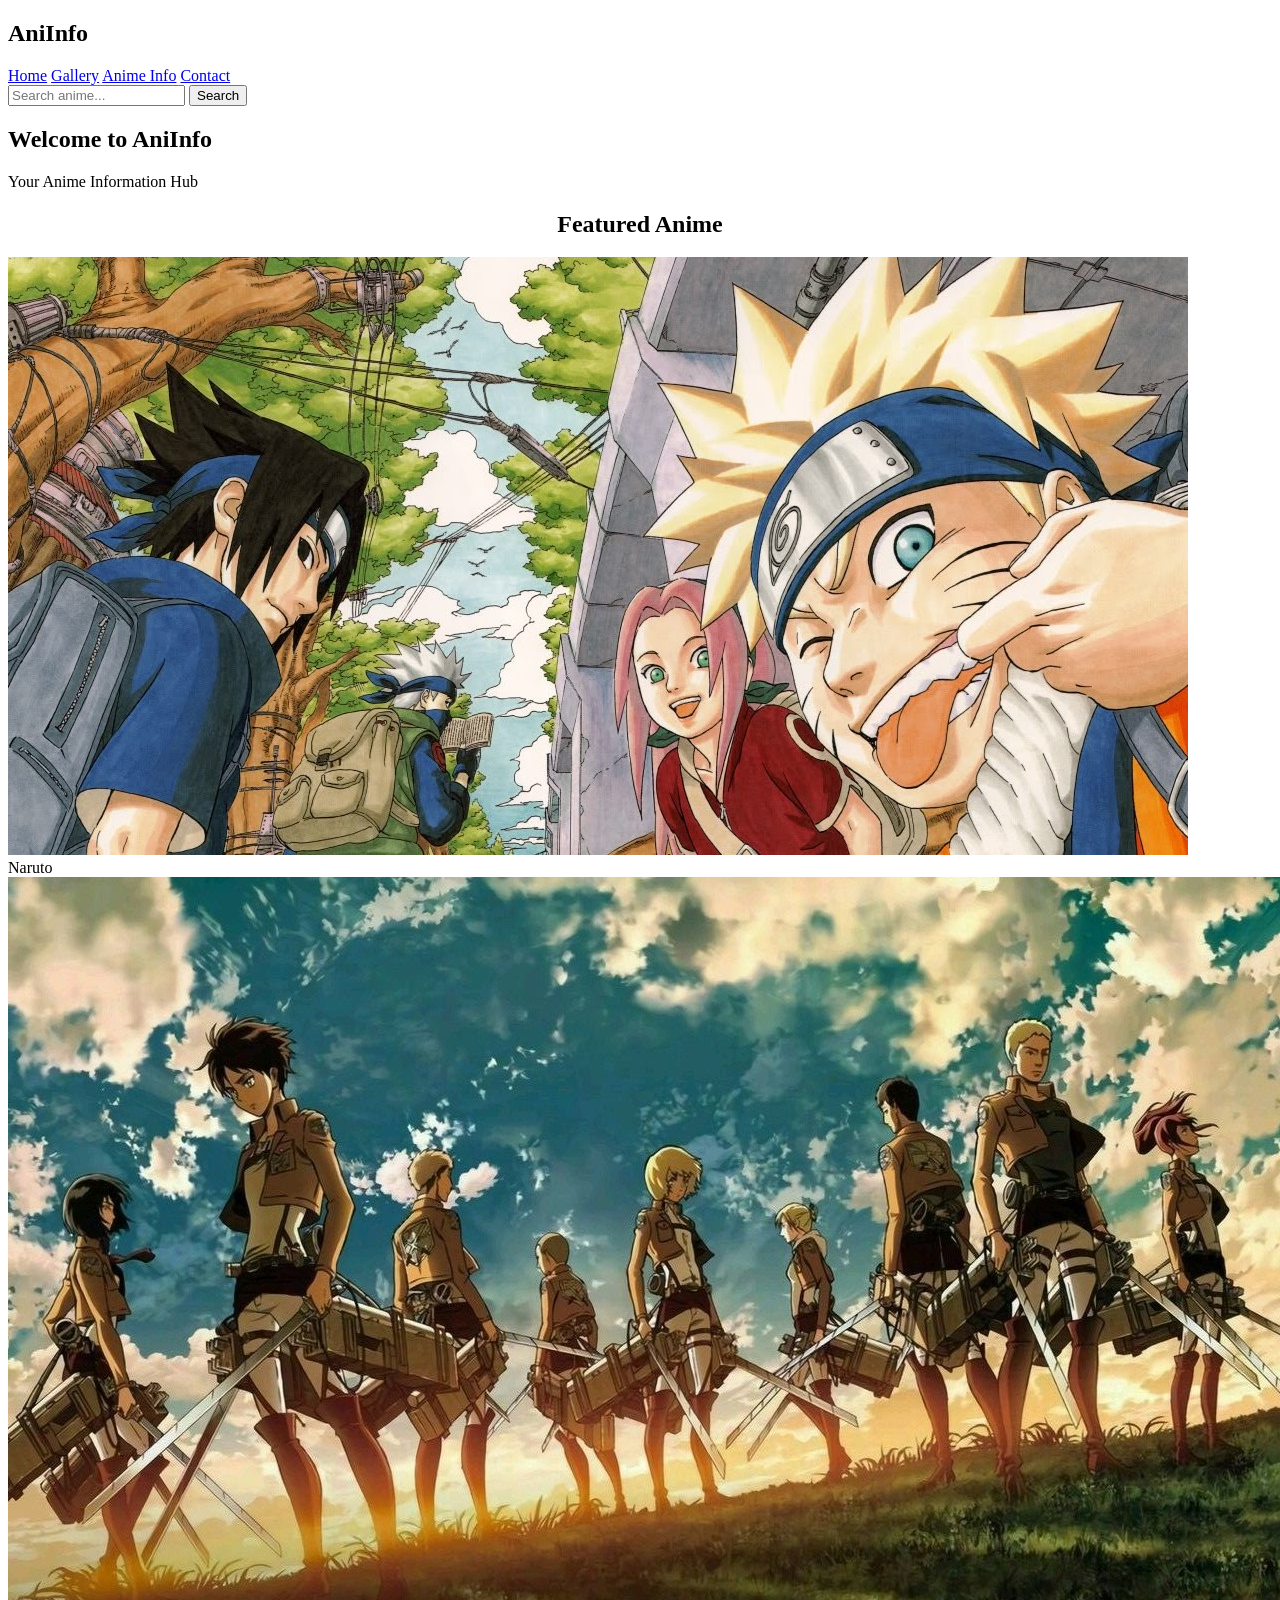
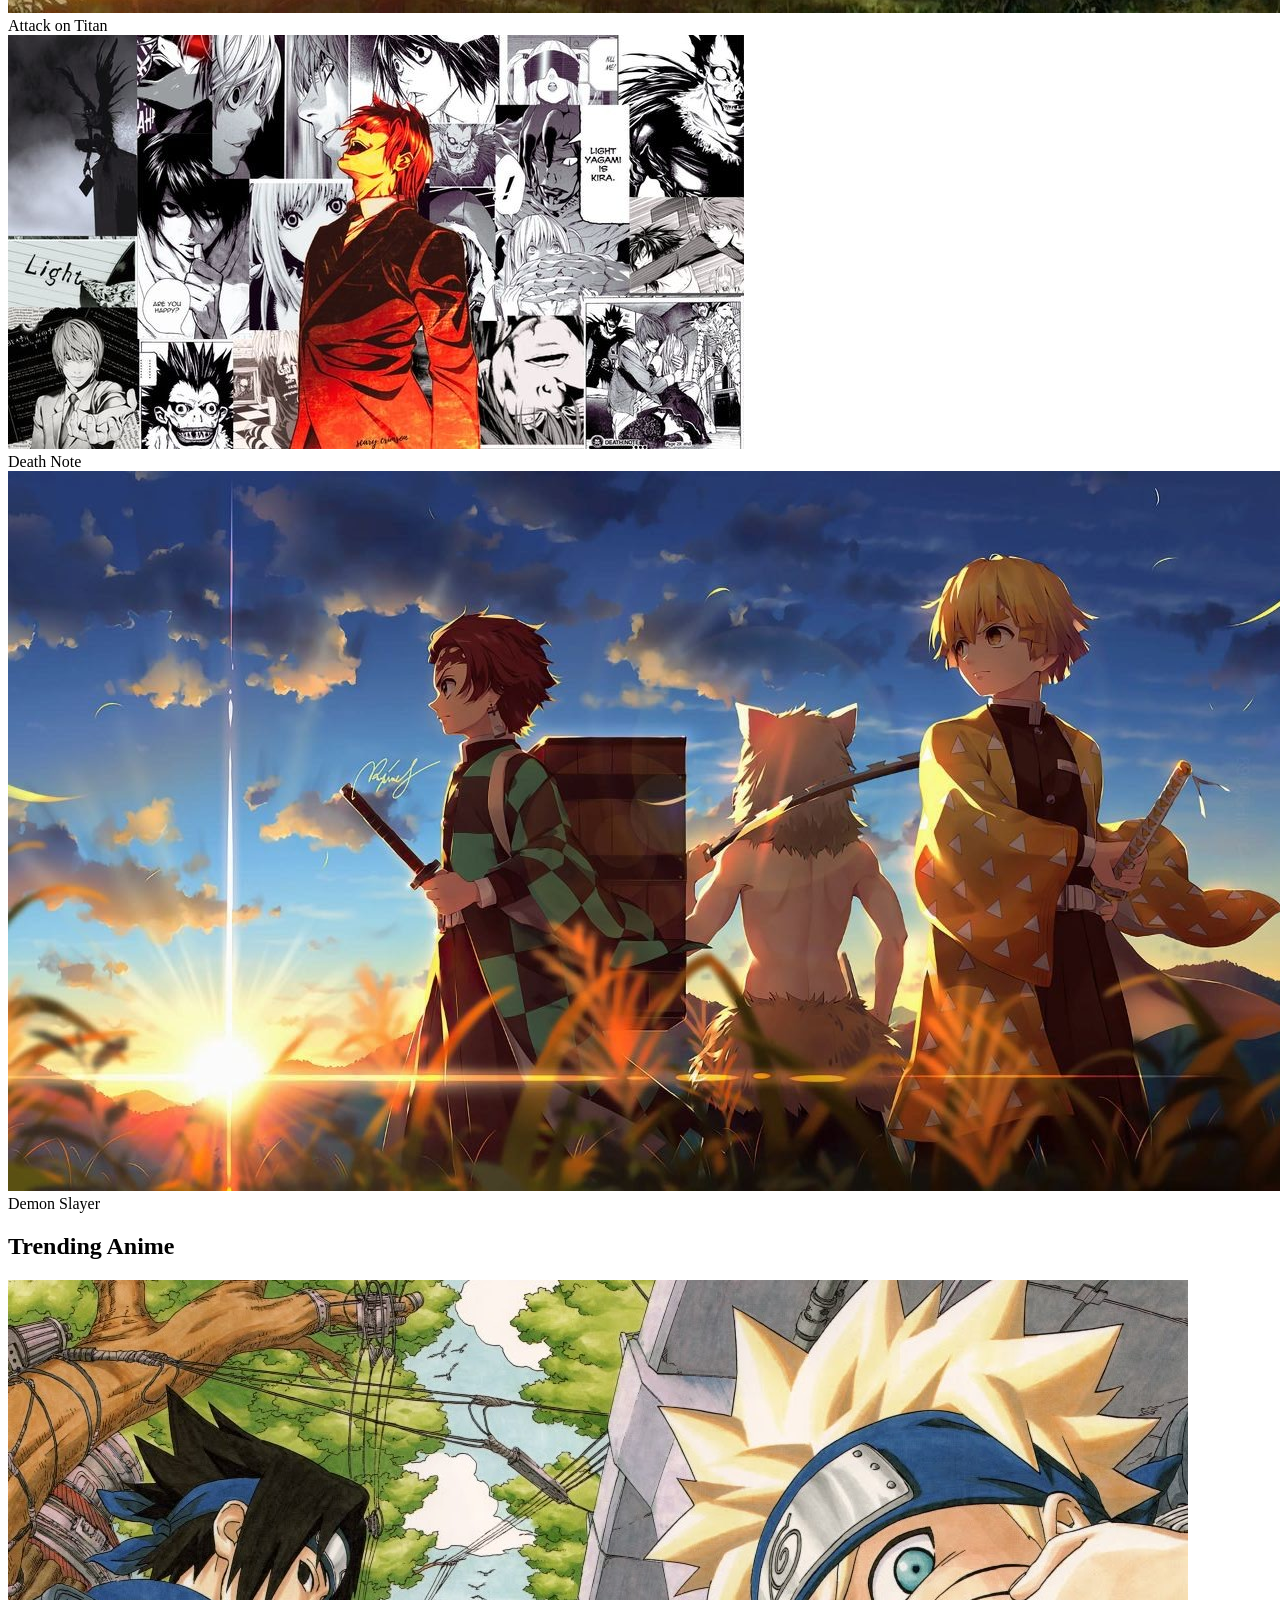
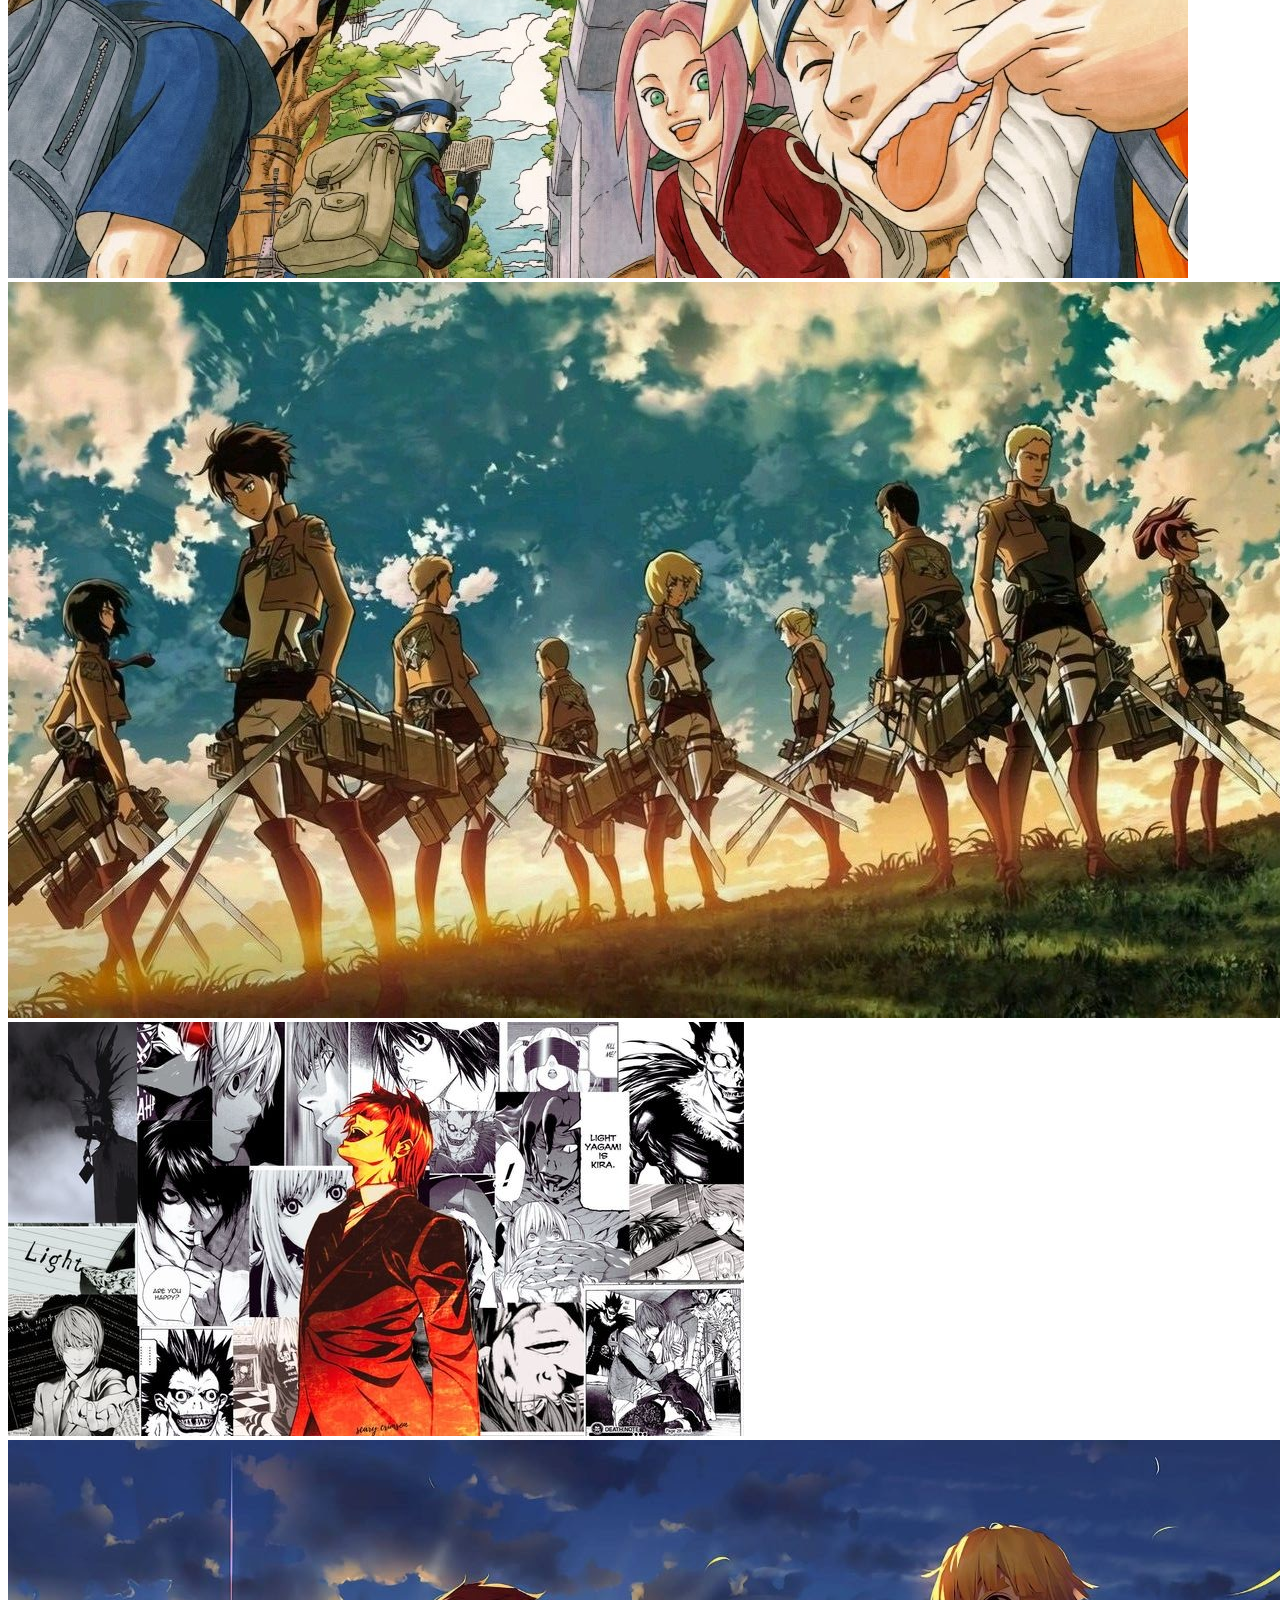
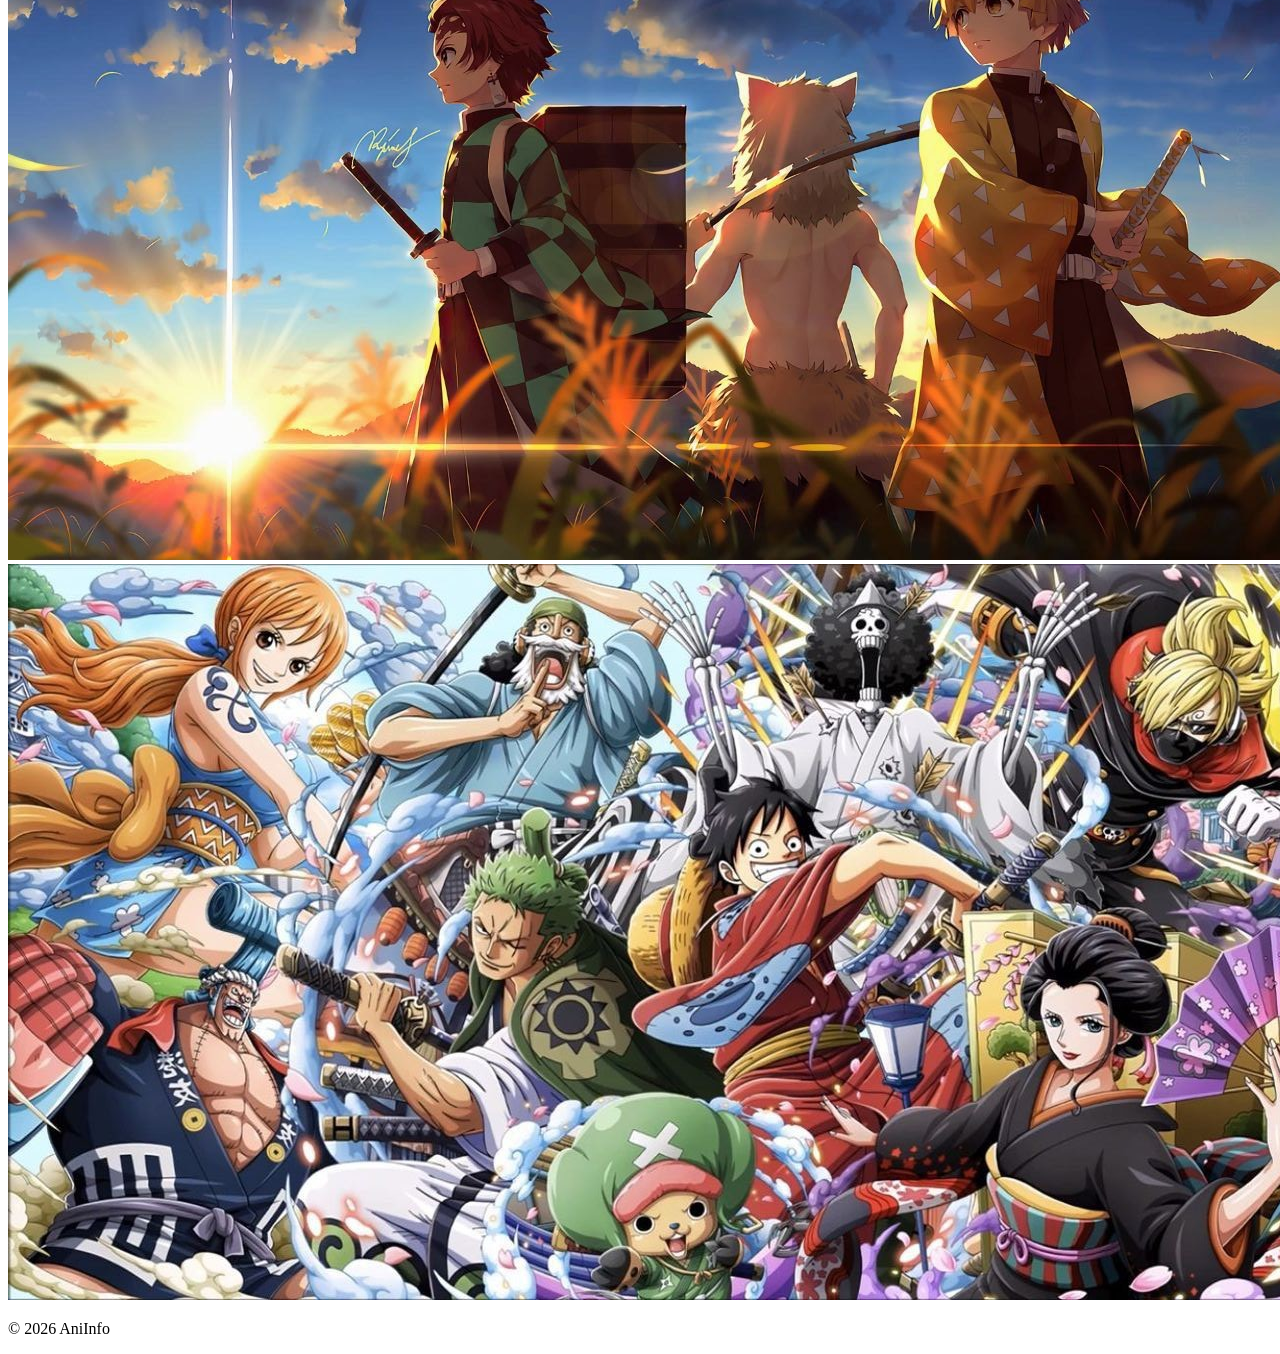
==== index.html @ 5439cc2e "Initial AniInfo website" ====
<!DOCTYPE html>
<html>

<head>

<title>AniInfo</title>

<link rel="stylesheet" href="css/style.css">

<link rel="icon" href="favicon.ico">

</head>

<body>

<header>

<h2>AniInfo</h2>

<nav>

<a href="index.html">Home</a>
<a href="gallery.html">Gallery</a>
<a href="anime.html">Anime Info</a>
<a href="contact.html">Contact</a>

</nav>

</header>

<div class="search-bar">

<input type="text" placeholder="Search anime...">

<button>Search</button>

</div>

<section class="hero">

<h1>Welcome to AniInfo</h1>

<p>Your Anime Information Hub</p>

</section>

<section>

<h2 style="text-align:center">Featured Anime</h2>

<div class="grid">

<div class="card">
<img src="images/naruto.jpg">
<div class="overlay">Naruto</div>
</div>

<div class="card">
<img src="images/aot.jpg">
<div class="overlay">Attack on Titan</div>
</div>

<div class="card">
<img src="images/deathnote.jpg">
<div class="overlay">Death Note</div>
</div>

<div class="card">
<img src="images/demonslayer.jpg">
<div class="overlay">Demon Slayer</div>
</div>

</div>

</section>

<section class="slider">

<h2>Trending Anime</h2>

<div class="slider-container">

<img src="images/naruto.jpg">
<img src="images/aot.jpg">
<img src="images/deathnote.jpg">
<img src="images/demonslayer.jpg">
<img src="images/onepiece.jpg">

</div>

</section>

<footer>

<p>© 2026 AniInfo</p>

</footer>

</body>

</html>
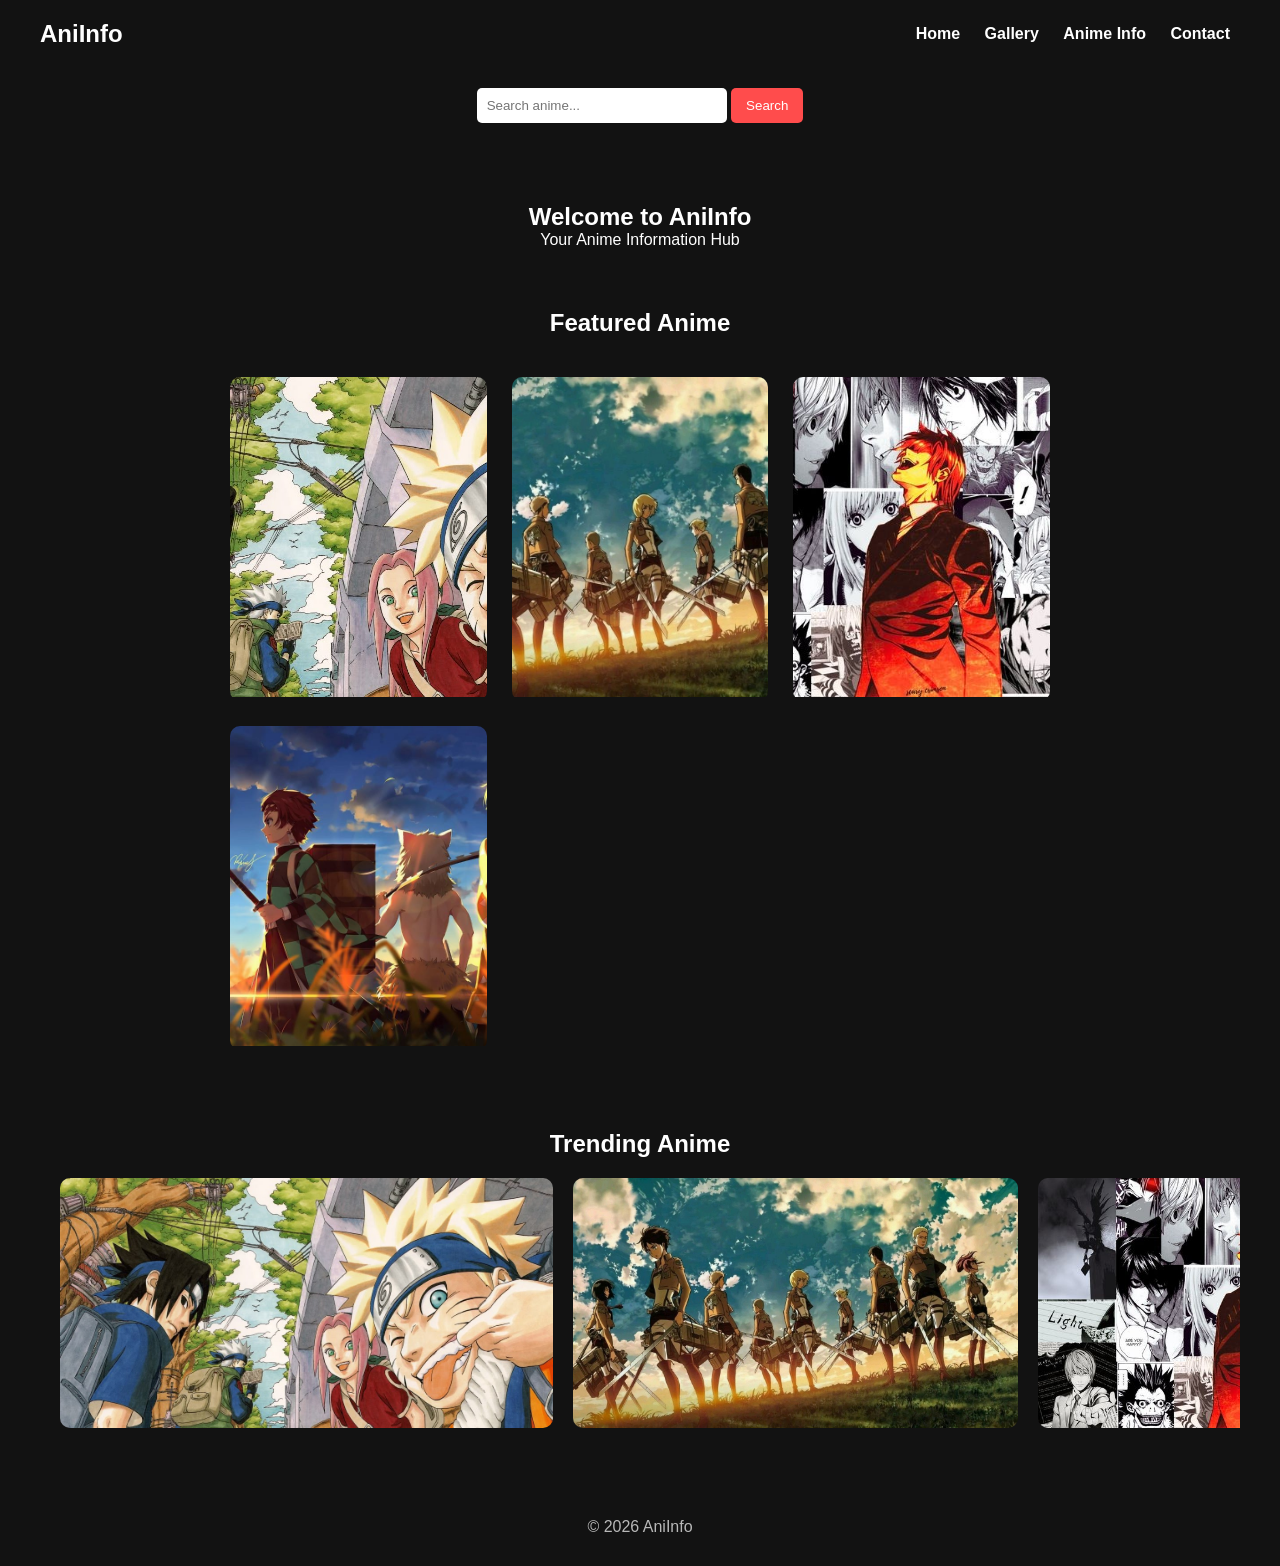
==== commit 7ccae401: "Update index.html" ====
--- a/index.html
+++ b/index.html
@@ -5,7 +5,7 @@
 
 <title>AniInfo</title>
 
-<link rel="stylesheet" href="css/style.css">
+<link rel="stylesheet" href="./CSS/style.css">
 
 <link rel="icon" href="favicon.ico">
 
@@ -98,4 +98,4 @@
 
 </body>
 
-</html>+</html>
--- a/CSS/style.css
+++ b/CSS/style.css
@@ -0,0 +1,175 @@
+*{
+margin:0;
+padding:0;
+box-sizing:border-box;
+font-family:Arial;
+}
+
+body{
+background:#121212;
+color:white;
+}
+
+/* HEADER */
+
+header{
+display:flex;
+justify-content:space-between;
+align-items:center;
+padding:20px 40px;
+background:#121212;
+}
+
+nav a{
+margin:0 10px;
+text-decoration:none;
+color:white;
+font-weight:bold;
+}
+
+/* SEARCH BAR */
+
+.search-bar{
+text-align:center;
+margin:20px;
+}
+
+.search-bar input{
+padding:10px;
+width:250px;
+border-radius:5px;
+border:none;
+}
+
+.search-bar button{
+padding:10px 15px;
+border:none;
+background:#ff4c4c;
+color:white;
+border-radius:5px;
+cursor:pointer;
+}
+
+/* HERO */
+
+.hero{
+text-align:center;
+padding:60px 20px;
+}
+
+/* GRID */
+
+.grid{
+display:grid;
+grid-template-columns:repeat(auto-fit,minmax(220px,1fr));
+gap:25px;
+max-width:900px;
+margin:auto;
+padding:40px;
+}
+
+/* CARDS */
+
+.card{
+position:relative;
+overflow:hidden;
+border-radius:10px;
+cursor:pointer;
+transition:0.3s;
+}
+
+.card img{
+width:100%;
+height:320px;
+object-fit:cover;
+}
+
+/* HOVER EFFECT */
+
+.card:hover{
+transform:scale(1.08);
+box-shadow:0 15px 30px rgba(0,0,0,0.6);
+}
+
+.overlay{
+position:absolute;
+bottom:0;
+width:100%;
+background:rgba(0,0,0,0.6);
+text-align:center;
+padding:10px;
+color:white;
+opacity:0;
+transition:0.3s;
+}
+
+.card:hover .overlay{
+opacity:1;
+}
+
+/* SLIDER */
+
+.slider{
+padding:40px;
+text-align:center;
+}
+
+.slider-container{
+display:flex;
+overflow-x:auto;
+gap:20px;
+padding:20px;
+}
+
+.slider-container img{
+height:250px;
+border-radius:10px;
+transition:0.3s;
+}
+
+.slider-container img:hover{
+transform:scale(1.1);
+}
+
+/* ANIME INFO */
+
+.anime-info{
+max-width:700px;
+margin:20px auto;
+padding:20px;
+background:rgba(255,255,255,0.05);
+border-radius:10px;
+}
+
+/* CONTACT FORM */
+
+form{
+max-width:500px;
+margin:40px auto;
+display:flex;
+flex-direction:column;
+gap:15px;
+}
+
+input, textarea{
+padding:10px;
+border:none;
+border-radius:5px;
+}
+
+button{
+padding:10px;
+border:none;
+background:#ff4c4c;
+color:white;
+border-radius:5px;
+cursor:pointer;
+}
+
+/* FOOTER */
+
+footer{
+text-align:center;
+padding:30px;
+opacity:0.7;
+}
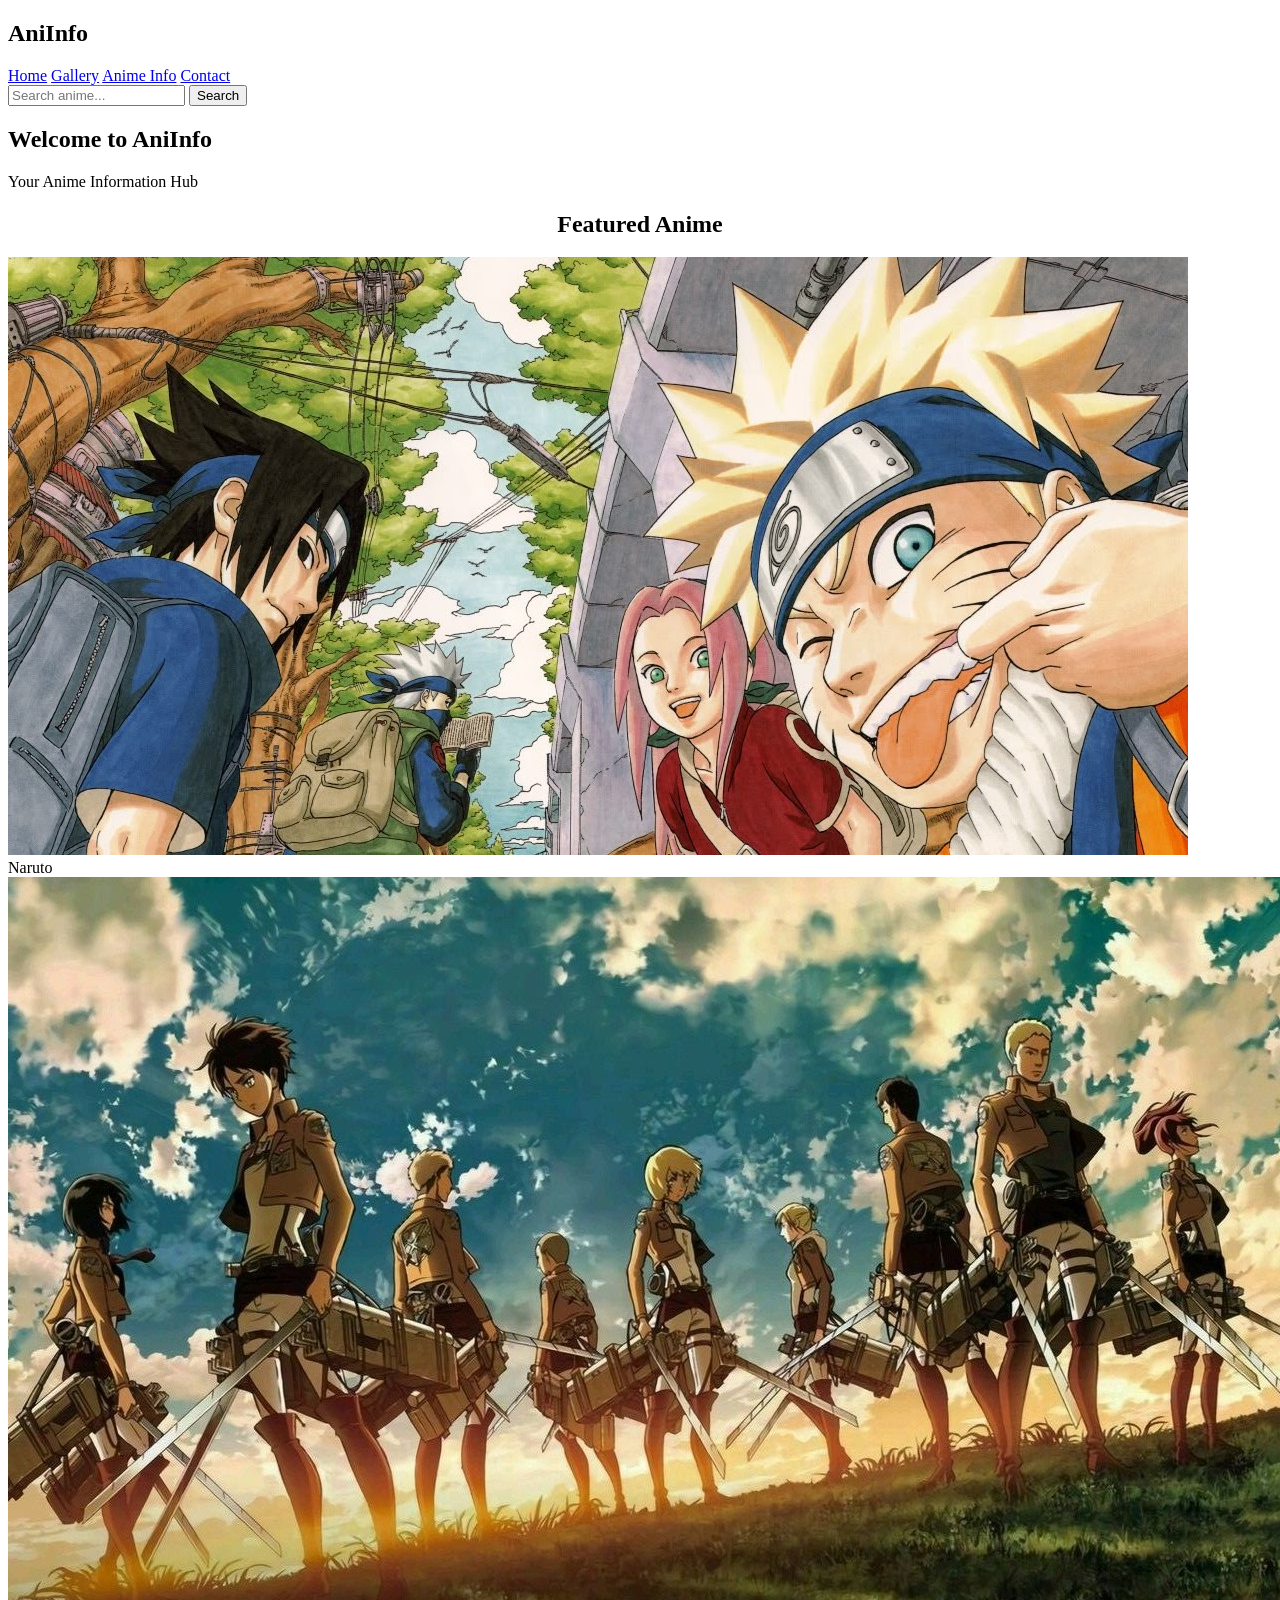
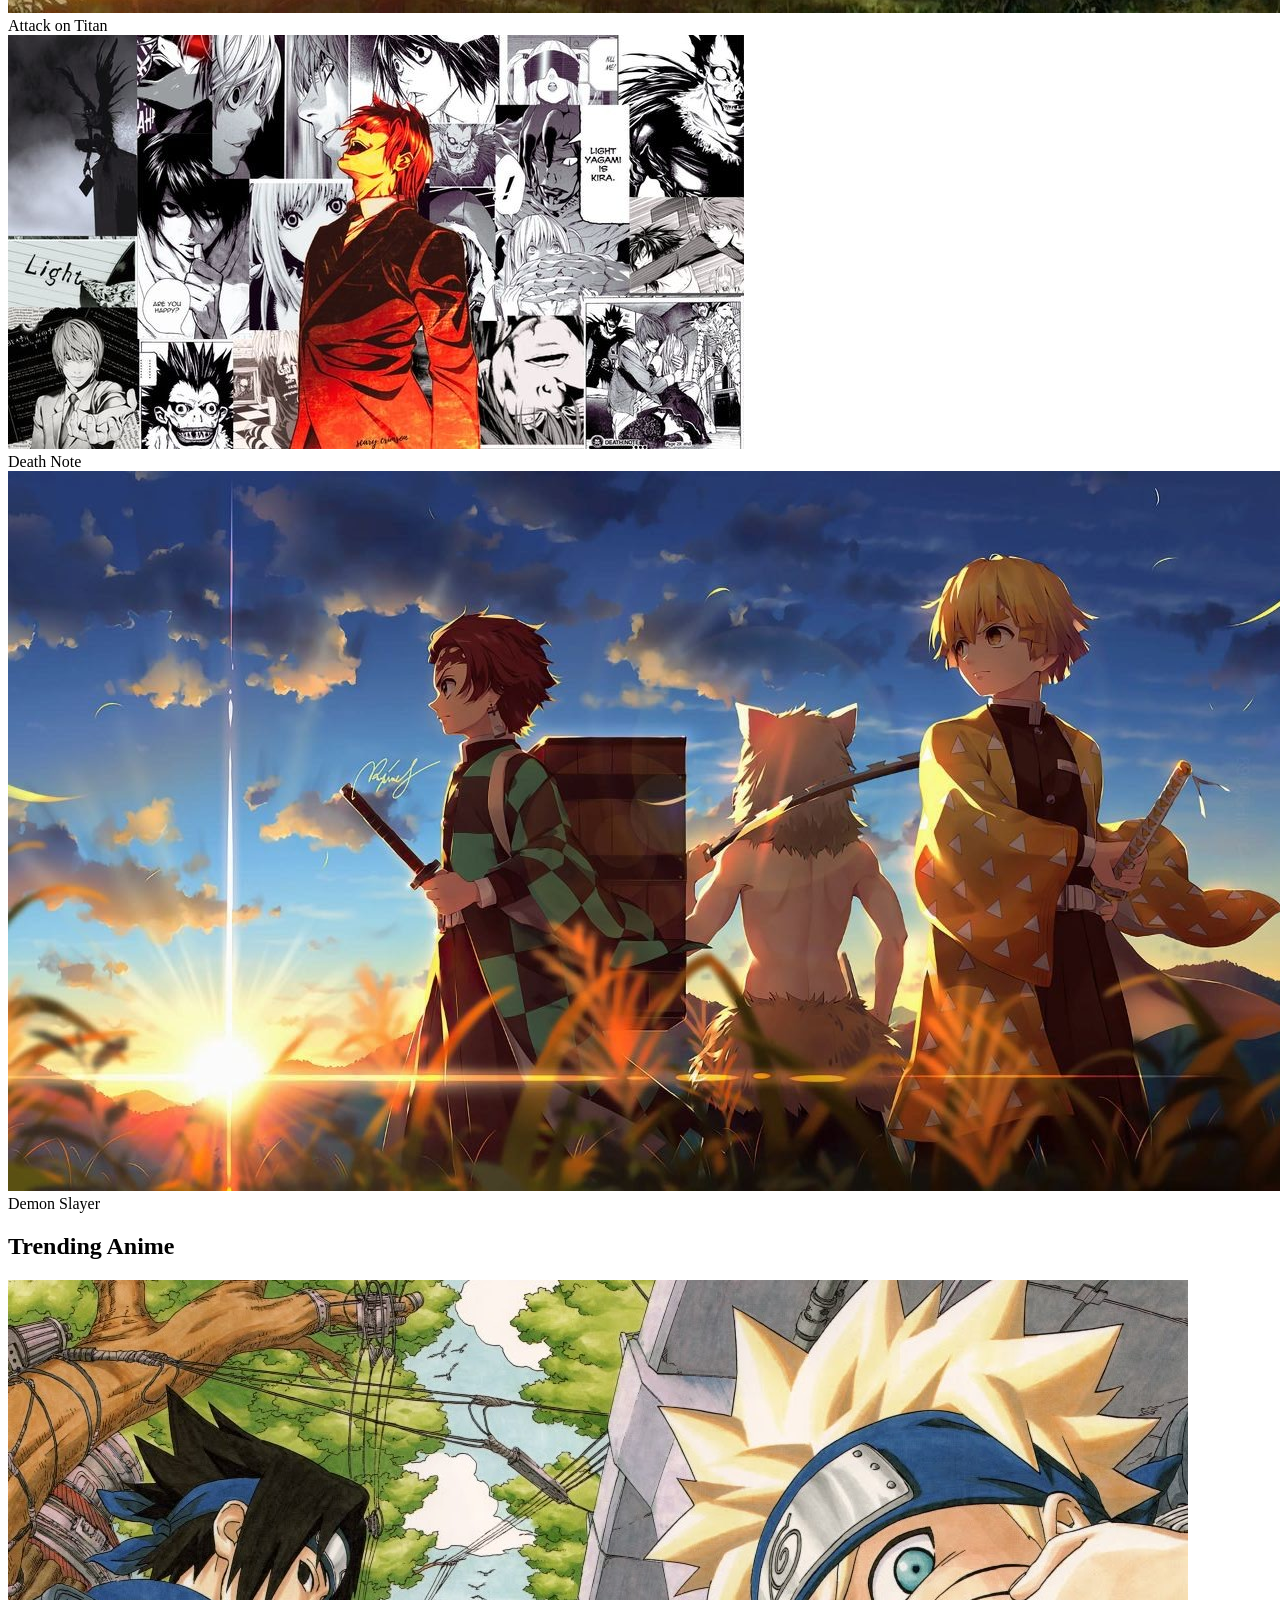
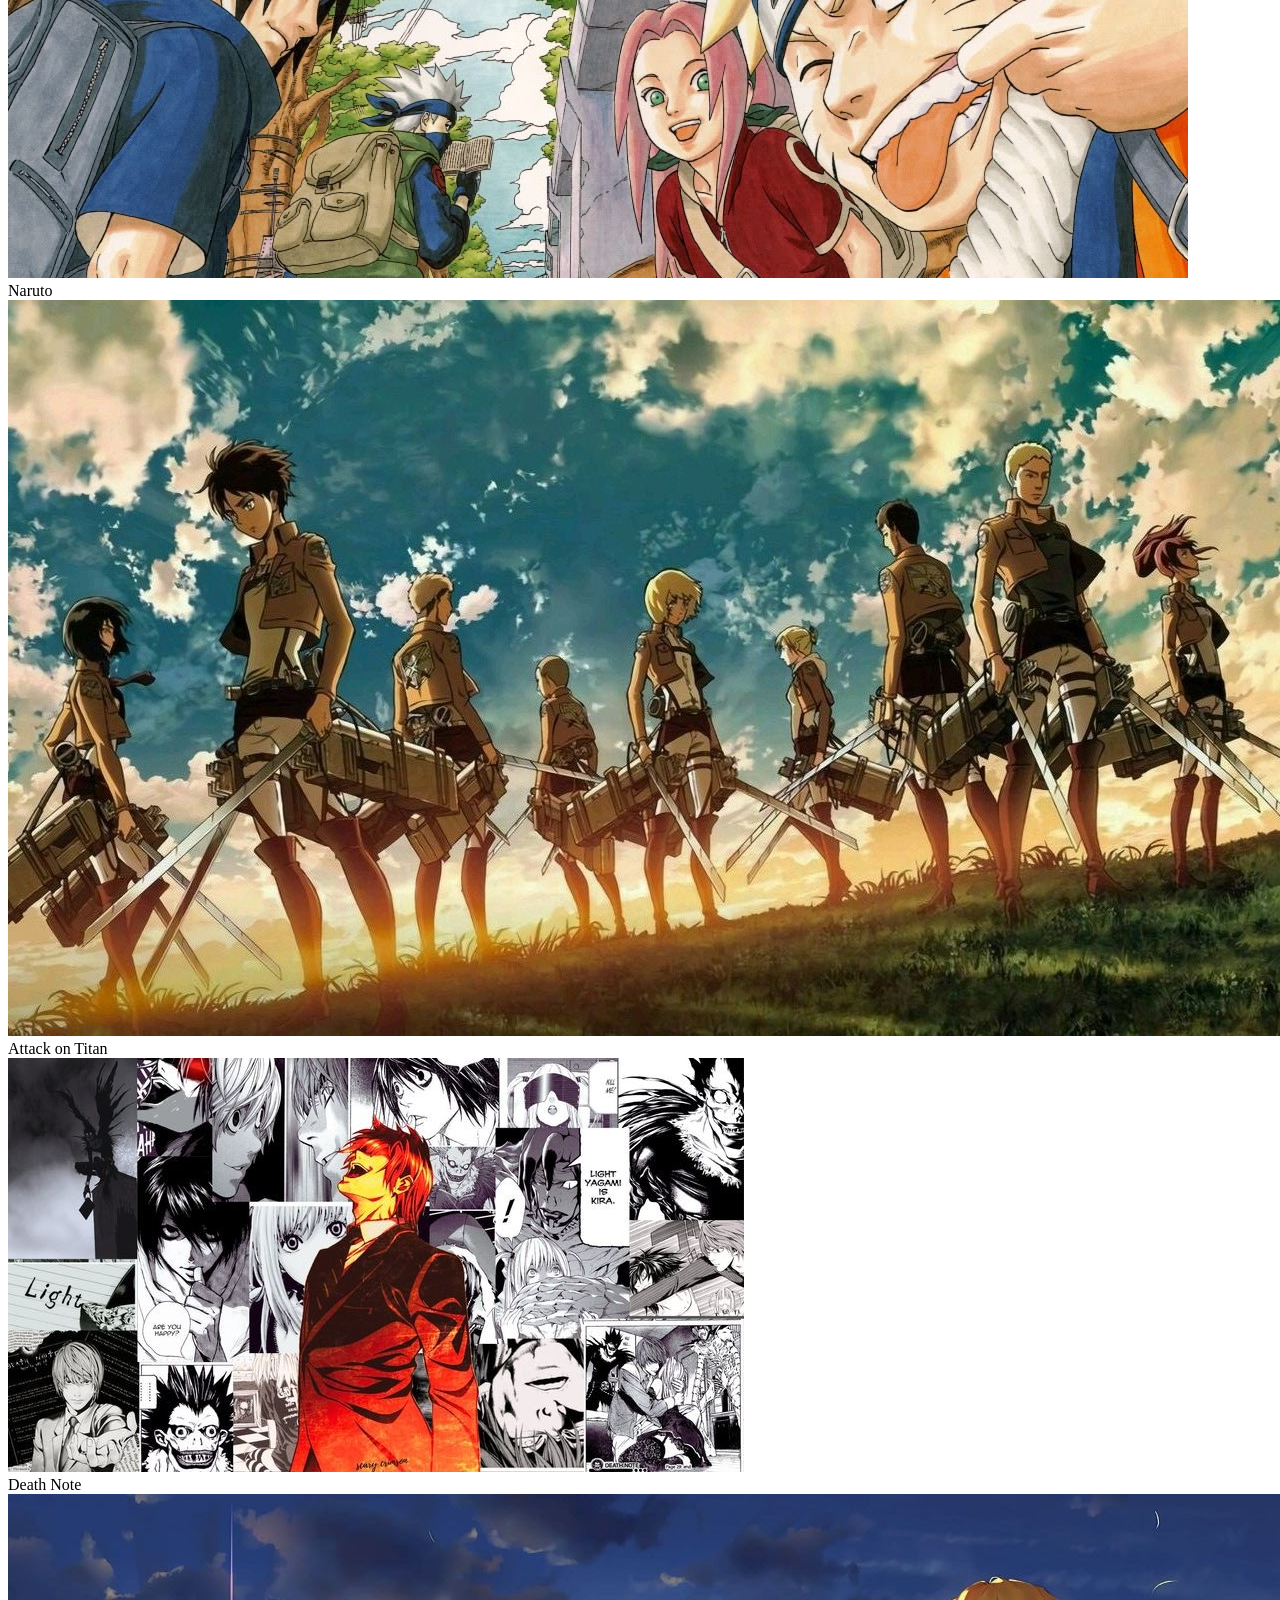
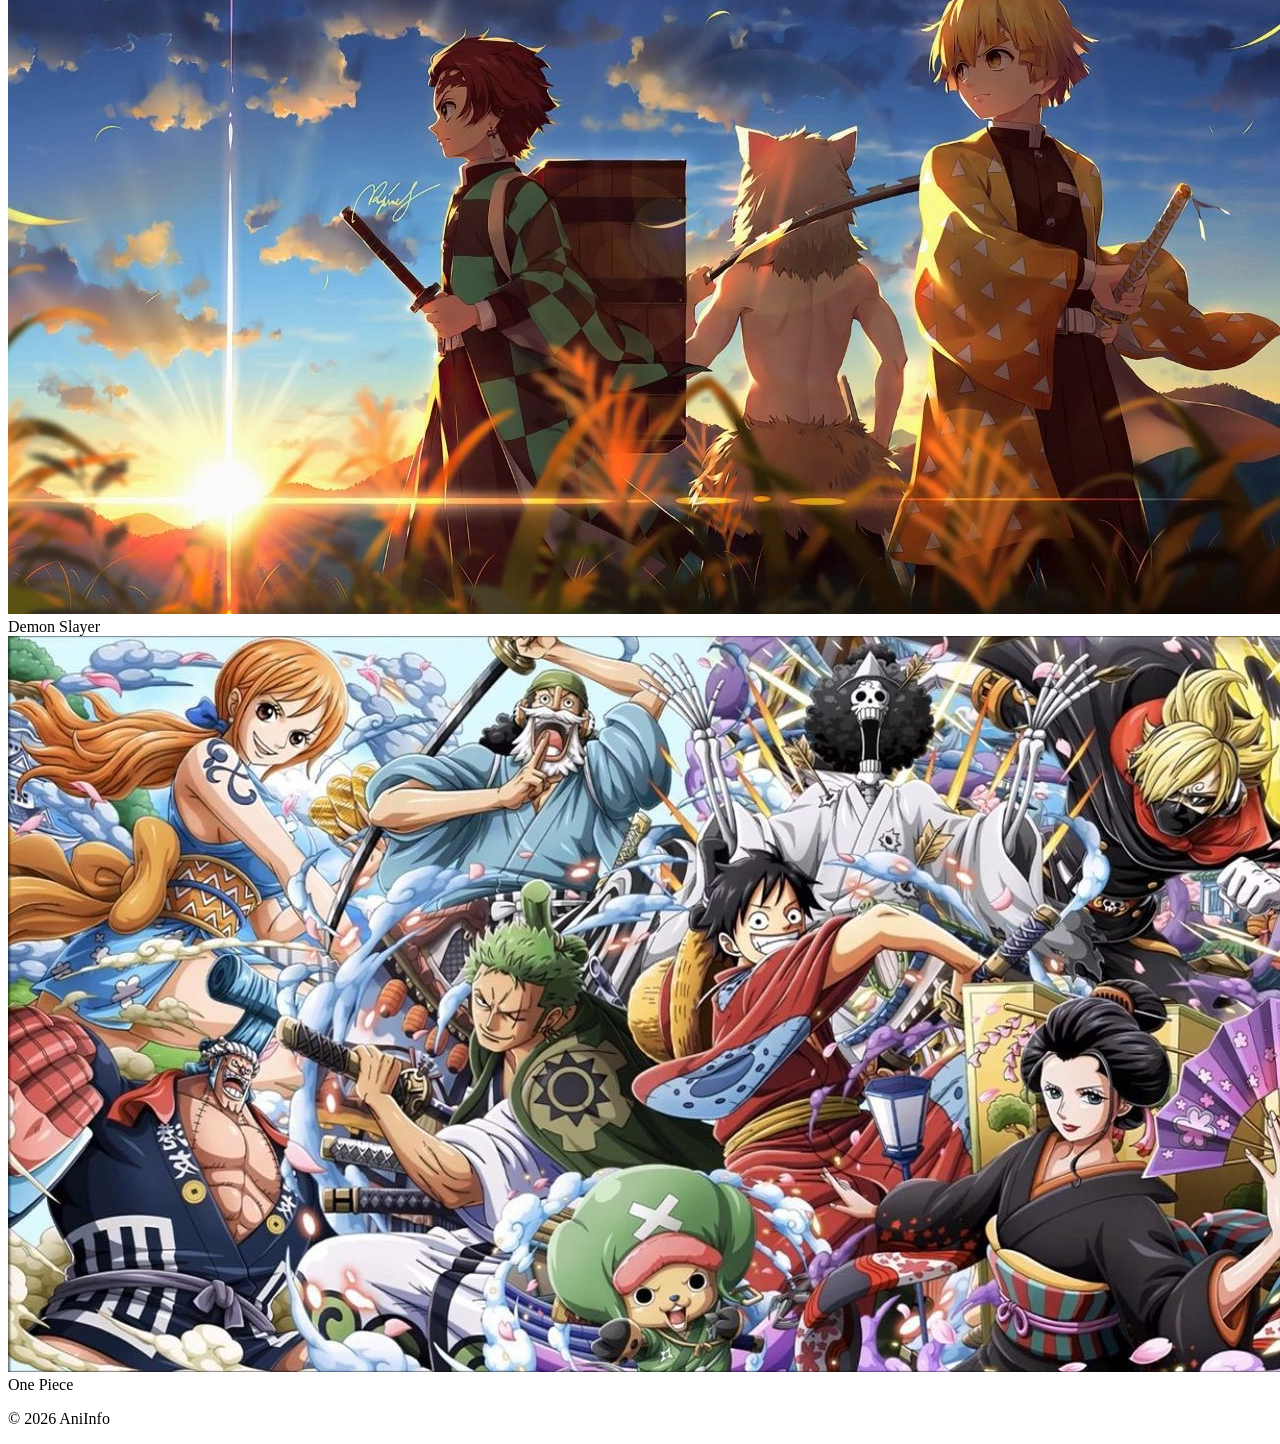
==== commit 4e558449: "Commit" ====
--- a/index.html
+++ b/index.html
@@ -5,7 +5,7 @@
 
 <title>AniInfo</title>
 
-<link rel="stylesheet" href="./CSS/style.css">
+<link rel="stylesheet" href="css/style.css">
 
 <link rel="icon" href="favicon.ico">
 
@@ -81,10 +81,15 @@
 <div class="slider-container">
 
 <img src="images/naruto.jpg">
+<div class="overlay">Naruto</div>
 <img src="images/aot.jpg">
+<div class="overlay">Attack on Titan</div>
 <img src="images/deathnote.jpg">
+<div class="overlay">Death Note</div>
 <img src="images/demonslayer.jpg">
+<div class="overlay">Demon Slayer</div>
 <img src="images/onepiece.jpg">
+<div class="overlay">One Piece</div>
 
 </div>
 
@@ -98,4 +103,4 @@
 
 </body>
 
-</html>
+</html>
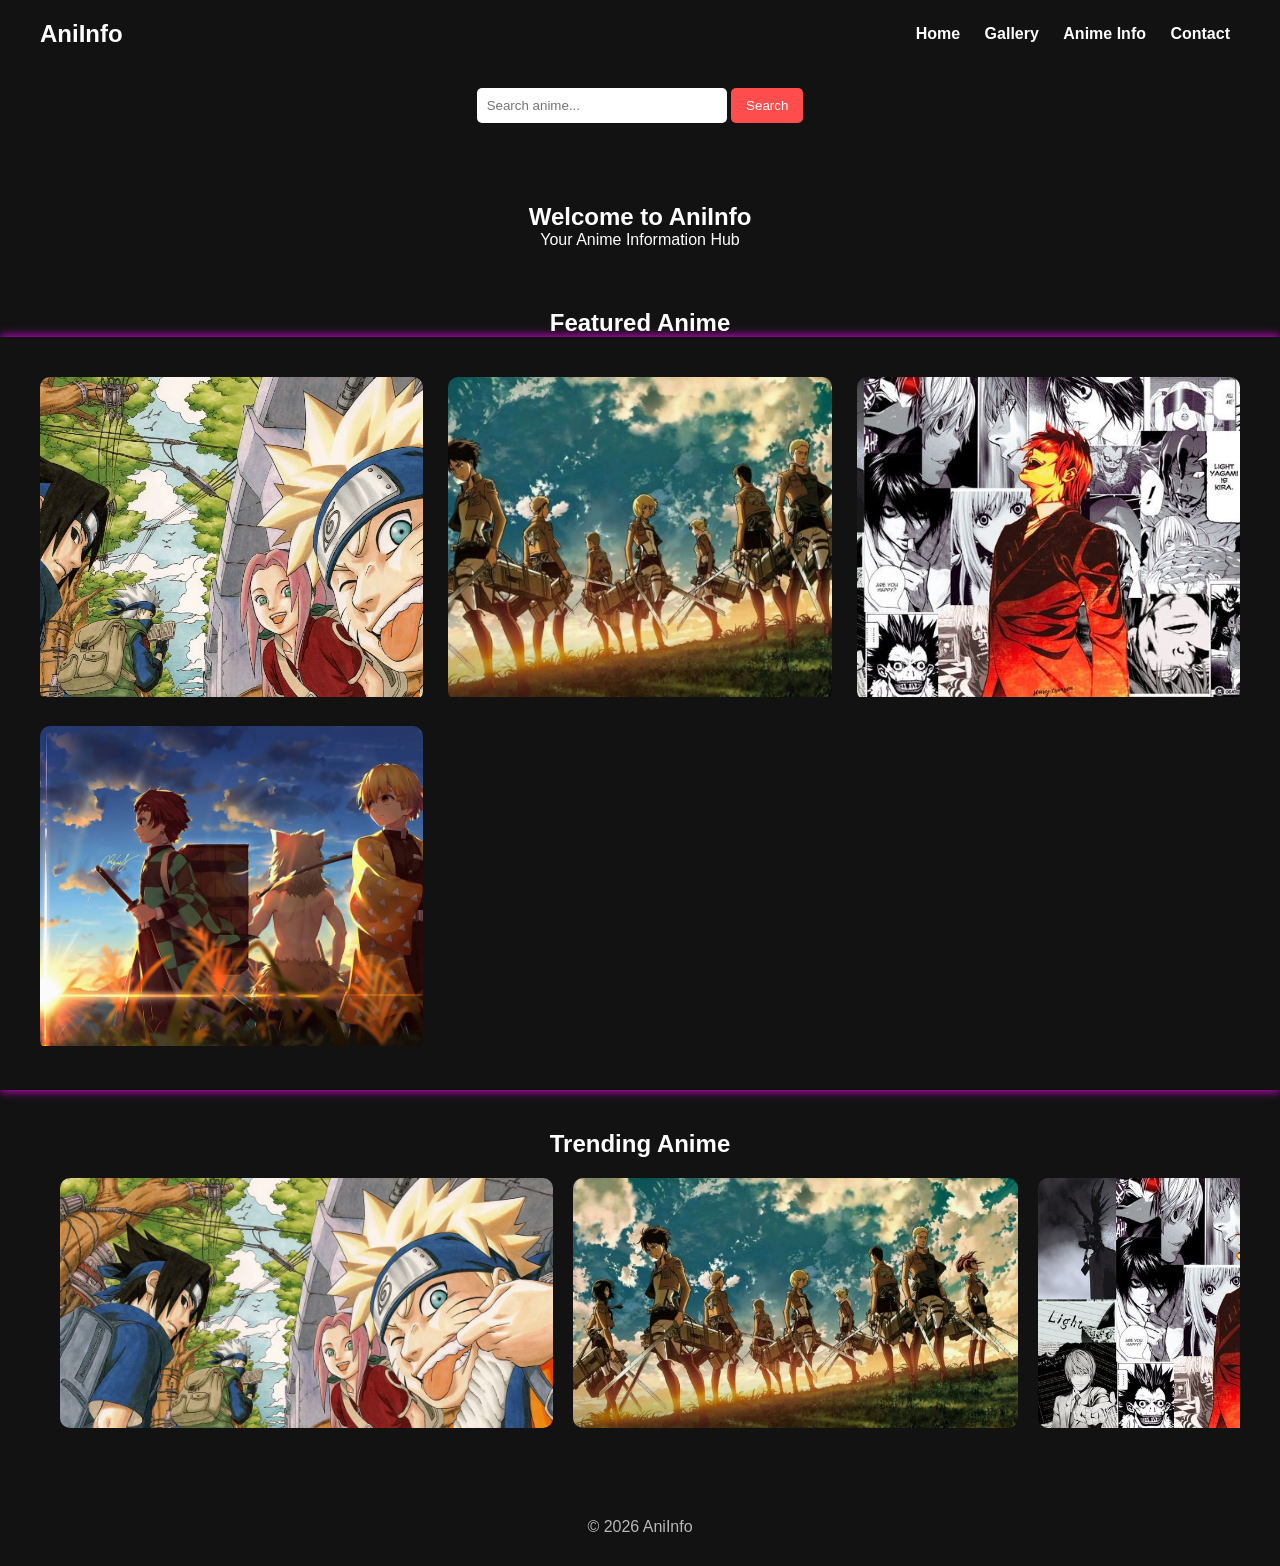
==== commit 4f27f739: "Merge branch 'main' of https://github.com/devanshsharma1909/aniinfo" ====
--- a/index.html
+++ b/index.html
@@ -5,7 +5,7 @@
 
 <title>AniInfo</title>
 
-<link rel="stylesheet" href="css/style.css">
+<link rel="stylesheet" href="./CSS/style.css">
 
 <link rel="icon" href="favicon.ico">
 
@@ -103,4 +103,4 @@
 
 </body>
 
-</html>+</html>
--- a/CSS/style.css
+++ b/CSS/style.css
@@ -0,0 +1,177 @@
+*{
+margin:0;
+padding:0;
+box-sizing:border-box;
+font-family:Arial;
+}
+
+body{
+background:#121212;
+color:white;
+}
+
+/* HEADER */
+
+header{
+display:flex;
+justify-content:space-between;
+align-items:center;
+padding:20px 40px;
+background:#121212;
+}
+
+nav a{
+margin:0 10px;
+text-decoration:none;
+color:white;
+font-weight:bold;
+
+}
+
+/* SEARCH BAR */
+
+.search-bar{
+text-align:center;
+margin:20px;
+}
+
+.search-bar input{
+padding:10px;
+width:250px;
+border-radius:5px;
+border:none;
+}
+
+.search-bar button{
+padding:10px 15px;
+border:none;
+background:#ff4c4c;
+color:white;
+border-radius:5px;
+cursor:pointer;
+}
+
+/* HERO */
+
+.hero{
+text-align:center;
+padding:60px 20px;
+}
+
+/* GRID */
+
+.grid{
+display:grid;
+grid-template-columns:repeat(3,1fr);
+gap:25px;
+max-width:1980px;
+margin:auto;
+padding:40px;
+box-shadow: magenta 0px 0px 10px;
+}
+
+/* CARDS */
+
+.card{
+position:relative;
+overflow:hidden;
+border-radius:10px;
+cursor:pointer;
+transition:0.3s;
+}
+
+.card img{
+width:100%;
+height:320px;
+object-fit:cover;
+}
+
+/* HOVER EFFECT */
+
+.card:hover{
+transform:scale(1.08);
+box-shadow:10px 10px 10px gold;
+}
+
+.overlay{
+position:absolute;
+bottom:0;
+width:100%;
+background:rgba(0,0,0,0.6);
+text-align:center;
+padding:10px;
+color:white;
+opacity:0;
+transition:0.3s;
+}
+
+.card:hover .overlay{
+opacity:1;
+}
+
+/* SLIDER */
+
+.slider{
+padding:40px;
+text-align:center;
+}
+
+.slider-container{
+display:flex;
+overflow-x:auto;
+gap:20px;
+padding:20px;
+}
+
+.slider-container img{
+height:250px;
+border-radius:10px;
+transition:0.3s;
+}
+
+.slider-container img:hover{
+transform:scale(1.1);
+}
+
+/* ANIME INFO */
+
+.anime-info{
+max-width:700px;
+margin:20px auto;
+padding:20px;
+background:rgba(255,255,255,0.05);
+border-radius:10px;
+}
+
+/* CONTACT FORM */
+
+form{
+max-width:500px;
+margin:40px auto;
+display:flex;
+flex-direction:column;
+gap:15px;
+}
+
+input, textarea{
+padding:10px;
+border:none;
+border-radius:5px;
+}
+
+button{
+padding:10px;
+border:none;
+background:#ff4c4c;
+color:white;
+border-radius:5px;
+cursor:pointer;
+}
+
+/* FOOTER */
+
+footer{
+text-align:center;
+padding:30px;
+opacity:0.7;
+}
